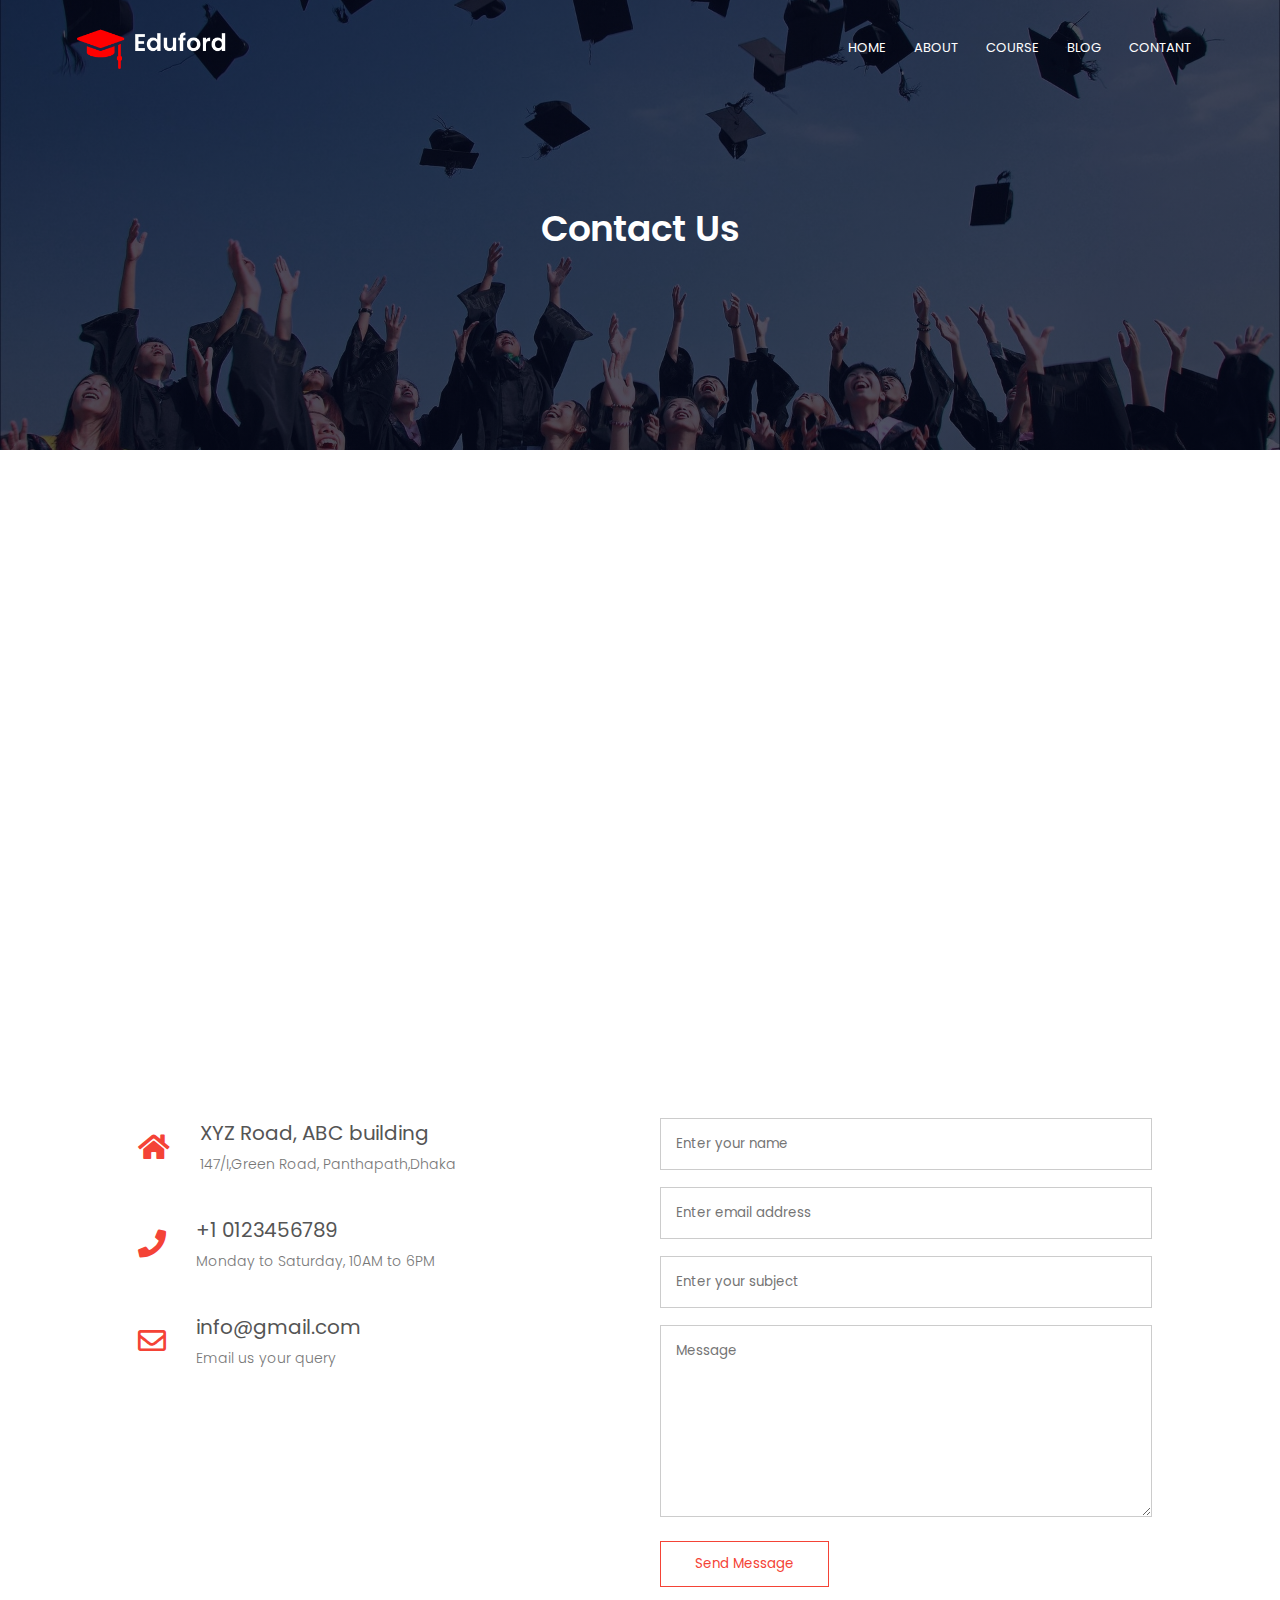
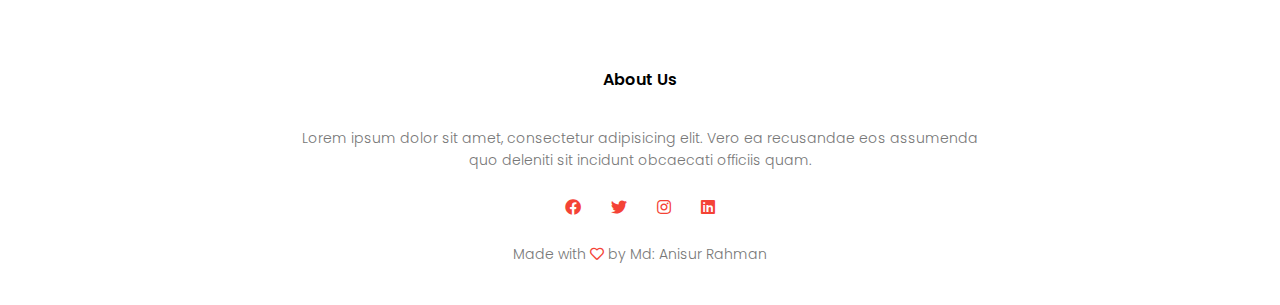
==== contact.html @ 9ff8a29a "Add files via upload" ====
<!DOCTYPE html>
<html lang="en">
<head>
    <meta charset="UTF-8">
      <meta name="viewport" content="width=device-width, initial-scale=1.0">
      <link rel="stylesheet" href="style.css">
      <link href="https://fonts.googleapis.com/css2?family=Poppins:wght@100;200;300;400;600;700&display=swap" rel="stylesheet">
   <link rel="stylesheet" href="https://cdnjs.cloudflare.com/ajax/libs/font-awesome/5.15.4/css/all.min.css" integrity="sha512-1ycn6IcaQQ40/MKBW2W4Rhis/DbILU74C1vSrLJxCq57o941Ym01SwNsOMqvEBFlcgUa6xLiPY/NS5R+E6ztJQ==" crossorigin="anonymous" referrerpolicy="no-referrer" />
    <title>University Website Design</title>
</head>
<body>
    <section class="sub-header">
       <nav>
        <a href="index.html"><img src="image/logo.png"></a>
        <div class="nav-links" id="navLinks">
           <i class="fas fa-times-circle" onclick="hideMenu()"></i>
            <ul>
                <li><a href="index.html">HOME</a></li>
                <li><a href="about.html">ABOUT</a></li>
                <li><a href="course.html">COURSE</a></li>
                <li><a href="blog.html">BLOG</a></li>
                <li><a href="contact.html">CONTANT</a></li>
            </ul>
        </div>
        <i class="fas fa-bars" onclick="showMenu()"></i>
        </nav>
        <h1>Contact Us</h1>
    </section>

   <!-- contect us  -->
   
   <section class="location">
       <iframe src="https://www.google.com/maps/embed?pb=!1m18!1m12!1m3!1d542.8507208862962!2d90.38739813324496!3d23.75273493032368!2m3!1f0!2f0!3f0!3m2!1i1024!2i768!4f13.1!3m3!1m2!1s0x3755b9ddba0d17ab%3A0xb4eb89d44152e3d5!2sSonargaon%20University!5e0!3m2!1sen!2sbd!4v1636953257464!5m2!1sen!2sbd" width="600" height="450" style="border:0;" allowfullscreen="" loading="lazy"></iframe>
   </section> 
   <section class="contact-us">
     <div class="row">
         <div class="contact-col">
             <div>
                 <i class="fas fa-home"></i>
                 <span>
                     <h5>XYZ Road, ABC building</h5>
                     <p>147/I,Green Road, Panthapath,Dhaka</p>
                 </span>
             </div>
             <div>
                 <i class="fas fa-phone"></i>
                 <span>
                     <h5>+1 0123456789</h5>
                     <p>Monday to Saturday, 10AM to 6PM</p>
                 </span>
             </div>
             <div>
                 <i class=" ab far fa-envelope"></i>
                 <span>
                     <h5>info@gmail.com</h5>
                     <p>Email us your query</p>
                 </span>
             </div>
         </div>
         <div class="contact-col">
             <form action="form-handler.php" method="post">
                 <input type="text" name="name" placeholder="Enter your name" required>
                 <input type="email" name="email" placeholder="Enter email address" required>
                 <input type="text" name="subject" placeholder="Enter your subject" required>
                 <textarea  rows="8" name="message" placeholder="Message" required></textarea>
                 <button type="submit" class="hero-btn red-btn">Send Message</button>
             </form>
         </div>
     </div>  
   </section>
    <!--Footer-->
    
    <section class="footer">
        <h4>About Us</h4>
        <p>Lorem ipsum dolor sit amet, consectetur adipisicing elit. Vero ea recusandae eos assumenda <br>quo deleniti sit incidunt obcaecati officiis quam.</p>
        <div class="icons">
            <i class="fab fa-facebook"></i>
            <i class="fab fa-twitter"></i>
            <i class="fab fa-instagram"></i>
            <i class="fab fa-linkedin"></i>
        </div>
        <p>Made with <i class="far fa-heart"></i> by Md: Anisur Rahman</p>
    </section>
    
   <!--JavaScript for Toggle Menu-->
    <script>
    var navLinks = document.getElementById("navLinks");
        function showMenu(){
            navLinks.style.right="0";
        }
        function hideMenu(){
            navLinks.style.right="-200px";
        }
    </script>
</body>
</html>
---- style.css ----
*{
    margin: 0;
    padding: 0;
    font-family: 'Poppins', sans-serif;
}
.header{
    min-height: 100vh;
    width: 100%;
    background: linear-gradient(rgba(4 ,9 ,30 ,0.7),rgba(4 ,9, 30 ,0.7)),url(image/banner.png);
}
nav{
    display: flex;
    padding: 2% 6%;
    justify-content: space-between;
    align-content: center;
}
nav img{
    width: 150px;
}
.nav-links{
    flex: 1;
    text-align: right;
}
.nav-links ul li{
    text-decoration: none;
    display: inline-block;
    padding: 8px 12px;
    position: relative;
}
.nav-links ul li a{
    color: #fff;
    text-decoration: none;
    font-size: 13px;
}
.nav-links ul li::after{
    content: '';
    background: red;
    width: 0%;
    height: 2px;
    display: block;
    margin: auto;
    transition: 0.5s;
}
.nav-links ul li:hover::after{
    width: 100%;
}
.text-box{
    width: 90%;
    position: absolute;
    text-align: center;
    left: 50%;
    top: 50%;
    transform: translate(-50%,-50%);
    color: #ffffff;
}
.text-box h1{
    font-size: 62px;
}
.text-box p{
    margin: 10px 0 40px;
    font-size: 14px;
    color: #fff;
}
.hero-btn{
    display: inline-block;
    text-decoration: none;
    color: #fff;
    border: 1px solid #fff;
    padding: 12px 34px;
    
}
.hero-btn:hover{
    border: 1px solid #f44336;
   background: #f44336;
    transition: 1s;
}
nav .fas{
    display: none;
}
@media(max-width: 700px)
{
    .text-box h1{
    font-size: 20px;
}
    .nav-links ul li{
        display: block;
    }
    .nav-links{
        position: fixed;
        background: #f44336;
        height: 100vh;
        width: 200px;
        top: 0;
        right: -200px;
        z-index: 2;
        text-align: left;
        transition: 1s;
    }
    nav .fas{
        display: block;
        color: #fff;
        margin: 10px;
        font-size: 22px;
        cursor: pointer;
    }
    .nav-links ul{
        padding: 30px;
    }
}
/*---- course ----*/

.course{
    width: 80%;
    text-align: center;
    margin: auto;
    padding-top: 100px;
}
h1{
    font-size: 36px;
    font-weight: 600;
}
p{
    font-size: 14px;
    color: #777;
    font-weight: 300;
    line-height: 22px;
    padding: 10px;
}
.row{
    margin-top: 5%;
    justify-content: space-between;
    display: flex;
}
.course-col{
    flex-basis: 31%;
    background: #fff3f3;
    border-radius: 10px;
    box-sizing: border-box;
    padding: 20px 12px;
    margin-bottom: 5%;
}
h3{
    text-align: center;
    font-weight: 600;
    margin: 10px 0;
}
.course-col:hover{
    box-shadow: 0 0 20px 0px rgba(0,0,0,0.2);
}
@media (max-width: 700px){
    .row{
        flex-direction: column;
    }
}
/*-- Campue ---*/
.campus{
    width: 80%;
    margin: auto;
    text-align: center;
    padding-top: 50px;
}
.campus-col{
    flex-basis: 32%;
    border-radius: 10px;
    margin-bottom: 30px;
    position: relative;
    overflow: hidden;
}
.campus-col img{
    width: 100%;
    display: block;
}
.layer{
    background: transparent;
    height: 100%;
    width: 100%;
    position: absolute;
    top: 0;
    left: 0;
    transition: 0.5s;
}
.layer:hover{
    background:rgba(226,0,0,0.7); 
}
.layer h3{
    width: 100%;
    font-weight: 500;
    color: #fff;
    font-size: 26px;
    bottom: 0;
    left: 50%;
    transform: translate(-50%);
    position: absolute;
    opacity: 0;
    transition: 0.5s;
}
.layer:hover h3{
    bottom: 49%;
    opacity: 1;
}
/*-- Facilities --*/
.facilities{
    width: 80%;
    margin: auto;
    text-align: center;
    padding-top: 100px;
}
.facilities-col{
    flex-basis: 31%;
    border-radius: 10px;
    margin-bottom: 5%;
    text-align: left;
}
.facilities-col img{
    width: 100%;
    border-radius: 10px;
}
.facilities-col p{
    padding: 0;
}
.facilities-col h3{
    margin-top: 16px;
    margin-bottom: 15px;
    text-align: left;
}
.testimonials{
    width: 80%;
    margin: auto;
    padding-top: 100px;
    text-align: center;
}
.testimonials-col{
    flex-basis: 44%;
    border-radius: 10px;
    margin-bottom: 5%;
    text-align: left;
    background: #fff3f3;
    cursor: pointer;
    display: flex;
}
.testimonials-col img{
    height: 40px;
    margin-left: 5px;
    margin-right: 30px;
    border-radius: 50px;
}
.testimonials-col p{
    padding: 0;
}
.testimonials-col h3{
    margin-top: 15px;
    text-align: left;
}
.testimonials-col .fas{
    color: #f44336;
}
.testimonials-col .far{
    color: #f44336;
}
@media (max-width: 700px){
    .testimonials-col img{
    
    margin-left: 0px;
    margin-right: 30px;
}
}

/*-- call to action --*/
.cta{
    margin: 100px auto;
    width: 80%;
    background-image: linear-gradient(rgba(0,0,0,0.7),rgba(0,0,0,0.7)), url(image/banner2.jpg);
        background-position: center;
    background-size: cover;
    border-radius: 10px;
    text-align: center;
    padding: 100px 0;
}
.cta h1{
    color: #fff;
    margin-bottom: 40px;
    padding: 0;
}
@media (max-width: 700px){
    .cta h1{
        font-size: 24px;
    }   
}
.footer{
    width: 100%;
    text-align: center;
    padding: 30px 0;
}
.footer h4{
    margin-bottom: 25px;
    margin-top: 20px;
    font-weight: 600;
}
.icons .fab{
    color: #f44336;
    margin: 0 13px;
    padding: 18px 0;
    cursor: pointer;
}
.fa-heart{
        color: #f44336;
}

/*-- about us page --*/

.sub-header{
    height: 50vh;
    width: 100%;
    background-image: linear-gradient(rgba(4,9,30,0.7),rgba(4,9,30,0.7)),url(image/background.jpg);
    background-position: center;
    background-size: cover;
    text-align: center;
    color: #fff;
}
.sub-header h1{
    margin-top: 100px;
}
.about-us{
    width: 80%;
    margin: auto;
    padding-top: 80px;
    padding-bottom: 50px;
}
.about-col{
    flex-basis: 48%;
    padding: 30px 2px;
}
.about-col img{
    width: 100%;
}
.about-col h1{
    padding: 0;
}
.about-col p{
    padding: 15px 0 25px;
}
.red-btn{
    border: 1px solid #f44336;
    background: transparent;
    color: #f44336;
}
.red-btn:hover{
    color: #fff;
}

/*-- blog-content --*/

.blog-content{
    width: 80%;
    margin: auto;
    padding: 60px 0;
}
.blog-left{
    flex-basis: 65%;
}
.blog-left img{
    width: 100%;
}
.blog-left h2{
    color: #222;
    font-weight: 600;
    margin: 30px 0;
}
.blog-left p{
    color: #999;
    padding: 0;
}
.blog-right{
    flex-basis: 32%;
}
.blog-right h3{
    background: #f44336;
    color: #fff;
    padding: 7px 0;
    font-size: 16px;
    margin-bottom: 20px;
}
.blog-right div{
    display: flex;
    align-items: center;
    justify-content: space-between;
    color: #555;
    padding: 8px;
    box-sizing: border-box;
}
.comment-box{
    border: 1px solid #ccc;
    margin: 50px 0;
    padding: 10px 20px;
}
.comment-box h3{
    text-align: left;
}
.comment-form input, .comment-form textarea{
    width: 100%;
    padding: 10px;
    margin: 15px 0;
    box-sizing: border-box;
    border: none;
    outline: none;
    background: #f0f0f0;
}
.comment-form button{
    margin: 10px 0;
}
@media(max-width: 700px){
    .sub-header h1{
        font-size: 24px;
    }
}
/*-- contact us page --*/

.location{
    width: 80%;
    margin: auto;
    padding: 80px 0;
}
.location iframe{
    width: 100%;
}
.contact-us{
    width: 80%;
    margin: auto;
}
.contact-col{
    flex-basis: 48%;
    margin-bottom: 30px;
}
.contact-col div{
    display: flex;
    align-items: center;
    margin-bottom: 40px;
}
.contact-col div .fas,.ab {
    font-size: 28px;
    color: #f44336;
    margin: 10px;
    margin-right: 30px;
}
.contact-col div p{
    padding: 0;
}
.contact-col div h5{
    font-size: 20px;
    margin-bottom: 5px;
    color: #555;
    font-weight: 400;
}
.contact-col input,.contact-col textarea{
    width: 100%;
    padding: 15px;
    margin-bottom: 17px;
    outline: none;
    border: 1px solid #ccc;
    box-sizing: border-box;
}
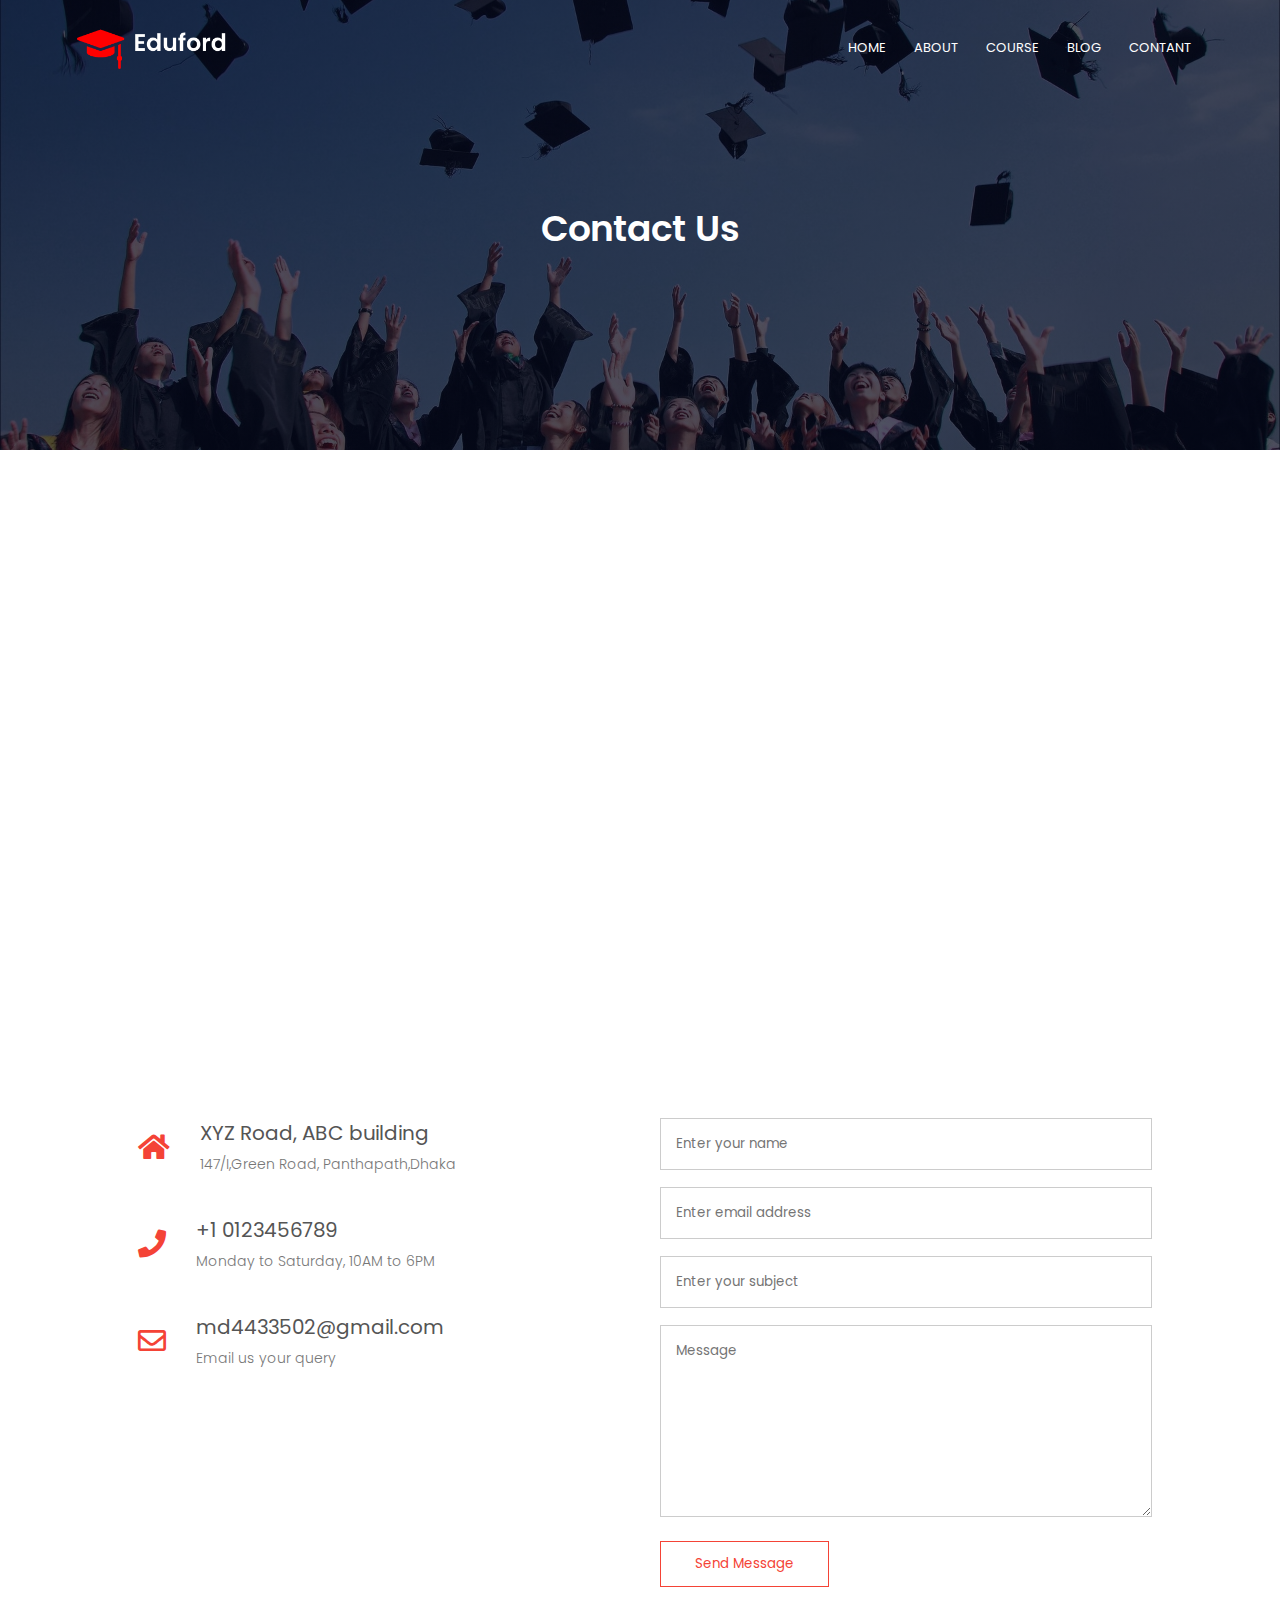
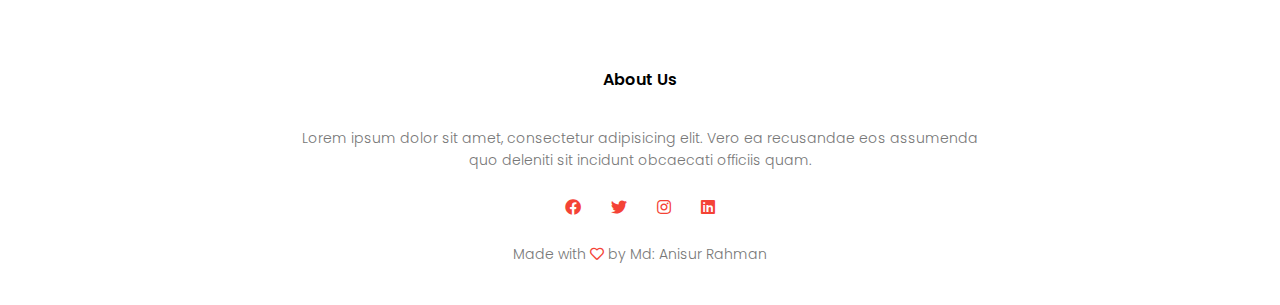
==== commit 011aacd6: "Update contact.html" ====
--- a/contact.html
+++ b/contact.html
@@ -52,7 +52,7 @@
              <div>
                  <i class=" ab far fa-envelope"></i>
                  <span>
-                     <h5>info@gmail.com</h5>
+                     <h5>md4433502@gmail.com</h5>
                      <p>Email us your query</p>
                  </span>
              </div>
@@ -93,4 +93,4 @@
         }
     </script>
 </body>
-</html>+</html>
